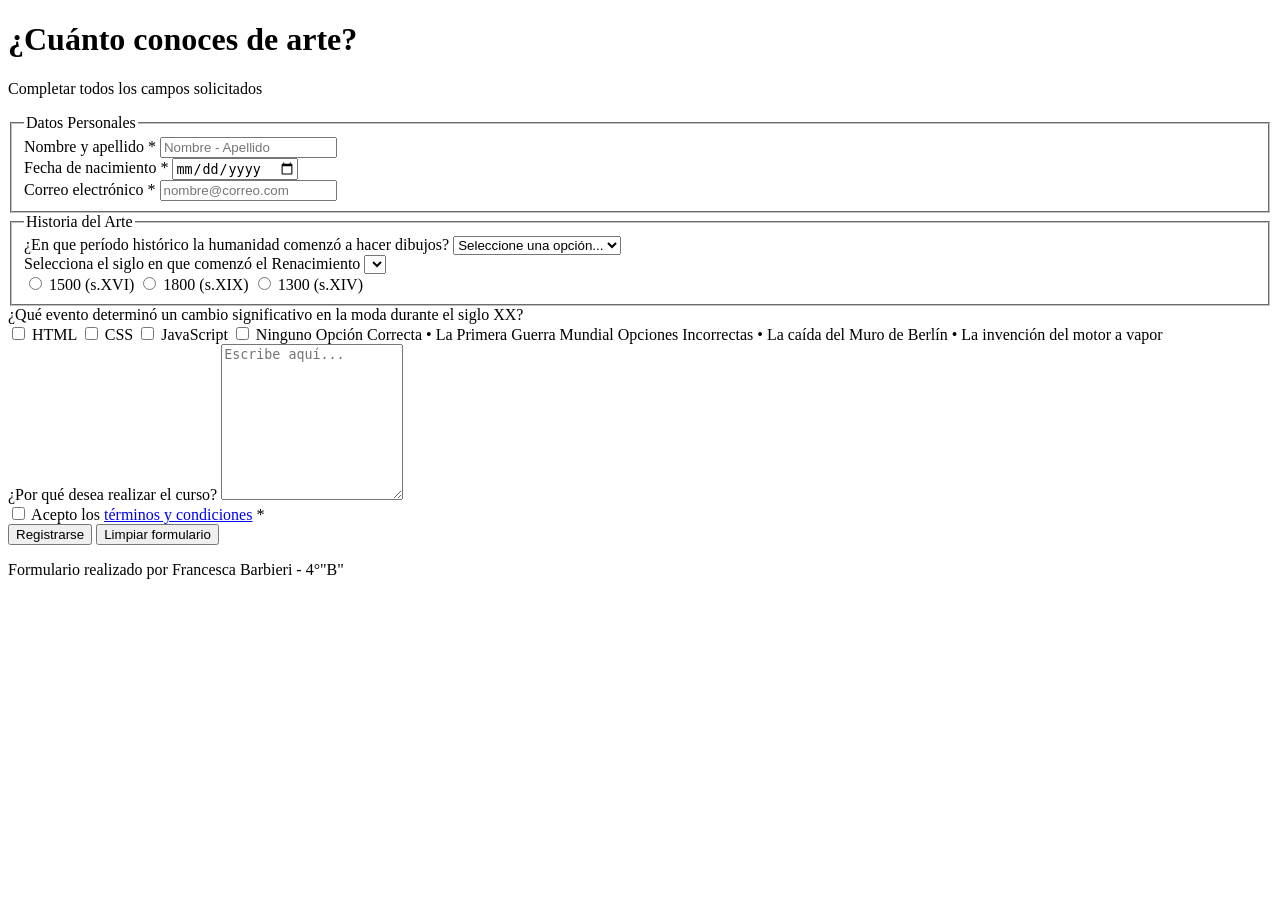
==== index.html @ 32c82951 "primer commit" ====
<!DOCTYPE html>
<html lang="en">
<head>
    <link href="estilo.css" rel="stylesheet" type="text/css" >
    <meta charset="UTF-8">
    <meta name="viewport" content="width=device-width, initial-scale=1.0">
    <title>Formulario</title>
</head>
<body>
    <DIV>
        <H1>¿Cuánto conoces de arte?</H1>
        <p>Completar todos los campos solicitados</p>
        <form action="#" method="POST" id="ejercicioForm">

            <fieldset>
                <legend>Datos Personales</legend>

                <div>
                    <label for="nombre y apellido">Nombre y apellido *</label>
                    <input type="text" id="nombre" name="nombre" placeholder="Nombre - Apellido" required>
                </div>

                <div>
                    <label for="fechaNacimiento">Fecha de nacimiento *</label>
                    <input type="date" id="fechaNacimiento" name="dia/mes/año" required>
                </div>                
                
                <div>
                    <label for="email">Correo electrónico *</label>
                    <input type="email" id="email" name="email" placeholder="nombre@correo.com" required>
                </div>

            </fieldset>
            
            <fieldset>
                <legend>Historia del Arte</legend>

                <div>
                    <label for="pregunta1">¿En que período histórico la humanidad comenzó a hacer dibujos?</label>
                    <select id="curso" name="curso" required>
                        <option value="">Seleccione una opción...</option>
                        <option value="PRG">Neolítico</option>
                        <option value="Ro">Edad de los Metales</option>
                        <option value="Sist">Edad Antigua</option>
                        <option value="Elec">Edad Media</option>
                        <option value="Elec">Edad Moderna</option>
                        <option value="Elec">Paleolítico</option>
                    </select>
                </div>

                    <label>Selecciona el siglo en que comenzó el Renacimiento</label>
                    <select id="turno" name="turno" required></select>
                    <div>
                        <label>
                            <input type="radio" name="turno" value="mañana">
                            1500 (s.XVI)
                        </label>
                        <label>
                            <input type="radio" name="turno" value="tarde">
                            1800 (s.XIX)
                        </label>
                        <label>
                            <input type="radio" name="turno" value="noche">
                            1300 (s.XIV)
                        </label>
                    </div>
                    </select>
                </div>

                    
                <div>
                    <label>¿Qué evento determinó un cambio significativo en la moda durante el siglo XX?</label>
                    <div>
                            <input type="checkbox" name="Conocimientos" value="HTML">
                            HTML
                        </label>
                        <label>
                            <input type="checkbox" name="Conocimientos" value="CSS">
                            CSS
                        </label>
                        <label>
                            <input type="checkbox" name="Conocimientos" value="JavaScript">
                            JavaScript
                        </label>
                        <label>
                            <input type="checkbox" name="Conocimientos" value="Ninguno">
                            Ninguno
                        </label>
                        
                        
                        Opción Correcta
• La Primera Guerra Mundial
Opciones Incorrectas
• La caída del Muro de Berlín
• La invención del motor a vapor


                    </div>

                    <div>
                    <label for="porque">¿Por qué desea realizar el curso?</label>
                    <textarea id="comentarios" name="comentarios" rows="10" placeholder="Escribe aquí..." required></textarea>
                </div>
            </fieldset>

            <fieldste>
            <div>
                <label>
                    <input type="checkbox" name="terminos" required>
                    Acepto los <a href="#">términos y condiciones</a> *
                </label>
            </div>

            </fieldste>

            <fieldste>
            <!-- Botones -->
            <div>
                <button type="submit">Registrarse</button>
                <button type="reset">Limpiar formulario</button>
            </div>
            </fieldste>
            
        </form>
    </DIV>
    <footer>
        <p>Formulario realizado por Francesca Barbieri - 4°"B"</p>
    </footer>
</body>
</html>
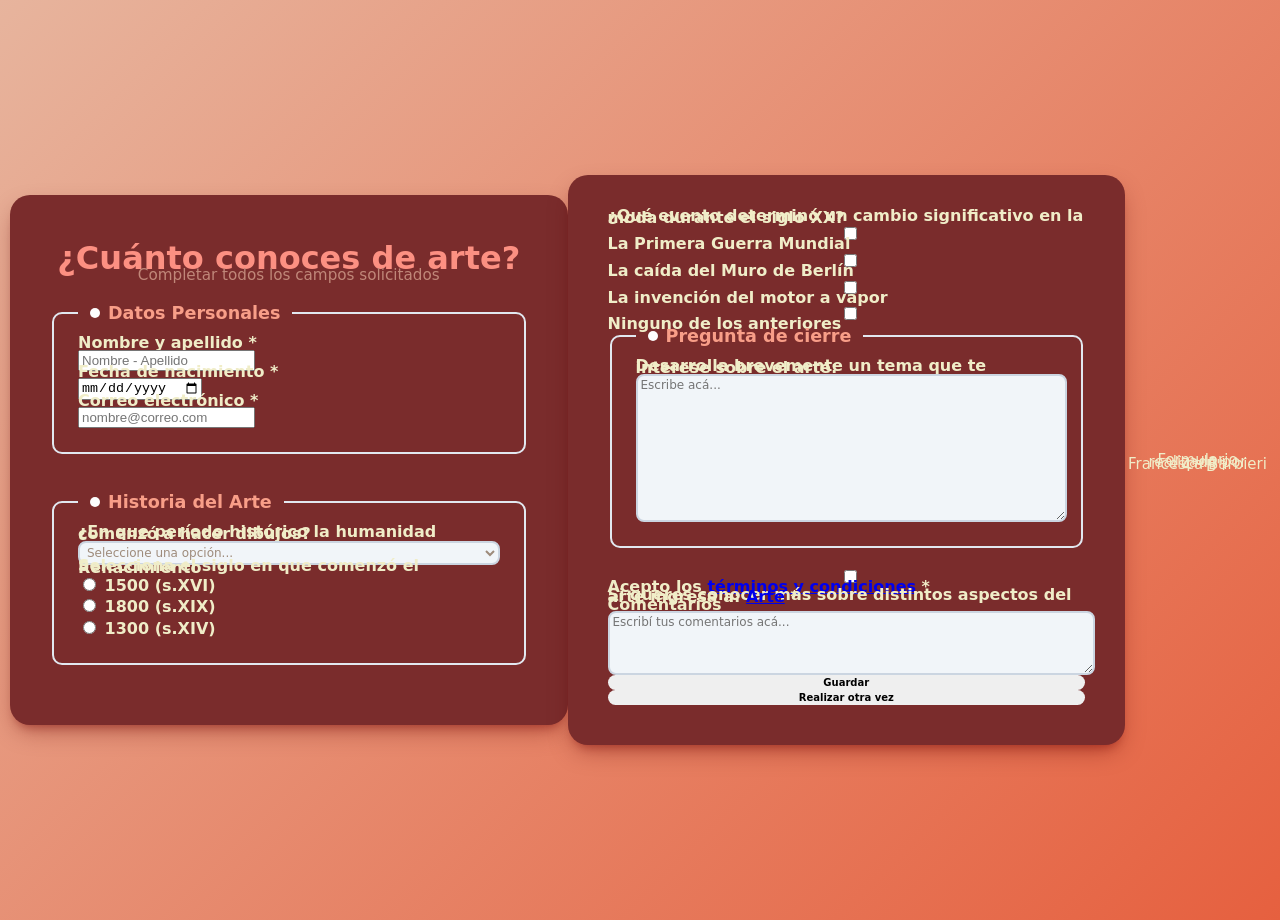
==== commit ad21e741: "segundo commit" ====
--- a/index.html
+++ b/index.html
@@ -4,7 +4,8 @@
     <link href="estilo.css" rel="stylesheet" type="text/css" >
     <meta charset="UTF-8">
     <meta name="viewport" content="width=device-width, initial-scale=1.0">
-    <title>Formulario</title>
+    <link rel="stylesheet" href="style.css">
+    <title>Formulario sobre Arte</title>
 </head>
 <body>
     <DIV>
@@ -49,82 +50,90 @@
                 </div>
 
                     <label>Selecciona el siglo en que comenzó el Renacimiento</label>
-                    <select id="turno" name="turno" required></select>
                     <div>
                         <label>
-                            <input type="radio" name="turno" value="mañana">
+                            <input type="radio" name="siglo" value="1500">
                             1500 (s.XVI)
                         </label>
                         <label>
-                            <input type="radio" name="turno" value="tarde">
+                            <input type="radio" name="siglo" value="1800">
                             1800 (s.XIX)
                         </label>
                         <label>
-                            <input type="radio" name="turno" value="noche">
+                            <input type="radio" name="siglo" value="1300">
                             1300 (s.XIV)
                         </label>
                     </div>
-                    </select>
                 </div>
 
                     
                 <div>
                     <label>¿Qué evento determinó un cambio significativo en la moda durante el siglo XX?</label>
                     <div>
-                            <input type="checkbox" name="Conocimientos" value="HTML">
-                            HTML
+                        <label>
+                            <input type="checkbox" name="evento" value="1GM">
+                            La Primera Guerra Mundial
                         </label>
                         <label>
-                            <input type="checkbox" name="Conocimientos" value="CSS">
-                            CSS
+                            <input type="checkbox" name="evento" value="Muro">
+                            La caída del Muro de Berlín
                         </label>
                         <label>
-                            <input type="checkbox" name="Conocimientos" value="JavaScript">
-                            JavaScript
+                            <input type="checkbox" name="evento" value="Motor">
+                            La invención del motor a vapor
                         </label>
                         <label>
-                            <input type="checkbox" name="Conocimientos" value="Ninguno">
-                            Ninguno
+                            <input type="checkbox" name="evento" value="Ninguno">
+                            Ninguno de los anteriores
                         </label>
                         
-                        
-                        Opción Correcta
-• La Primera Guerra Mundial
-Opciones Incorrectas
-• La caída del Muro de Berlín
-• La invención del motor a vapor
+                    </div>
+            </fieldset>
 
-
+                <fieldset>
+                    <legend>Pregunta de cierre</legend>
+                    <div>
+                    <label for="porque">Desarrolla brevemente un tema que te interese sobre el arte:</label>
+                    <textarea id="comentarios" name="comentarios" rows="10" placeholder="Escribe acá..." required></textarea>
                     </div>
 
-                    <div>
-                    <label for="porque">¿Por qué desea realizar el curso?</label>
-                    <textarea id="comentarios" name="comentarios" rows="10" placeholder="Escribe aquí..." required></textarea>
-                </div>
-            </fieldset>
-
-            <fieldste>
+                </fieldset>
             <div>
                 <label>
                     <input type="checkbox" name="terminos" required>
                     Acepto los <a href="#">términos y condiciones</a> *
                 </label>
+                <label>
+                    Si queres conocer más sobre distintos aspectos del arte ingresa a: <a href="https://www.bellasartes.gob.ar/coleccion/">Arte</a> *
+                </label>
+
             </div>
+
+
+            <div>
+                <label for="comentarios">Comentarios</label>
+                <textarea id="comentarios" name="comentarios" rows="4" placeholder="Escribí tus comentarios acá..."></textarea>
+            </div>
+
+            </fieldset>
 
             </fieldste>
 
             <fieldste>
-            <!-- Botones -->
+
             <div>
-                <button type="submit">Registrarse</button>
-                <button type="reset">Limpiar formulario</button>
+                <button type="submit">Guardar</button>
+                <button type="reset">Realizar otra vez</button>
             </div>
             </fieldste>
             
         </form>
     </DIV>
     <footer>
-        <p>Formulario realizado por Francesca Barbieri - 4°"B"</p>
-    </footer>
+    <p>Formulario realizado por Francesca Barbieri - 4°"B"</p>
+</footer>
+
 </body>
+
+
 </html>
--- a/style.css
+++ b/style.css
@@ -0,0 +1,180 @@
+
+
+*::before,
+*::after {
+    box-sizing: border-box; 
+    margin: 0;
+    padding: 0;
+}
+
+
+form {
+    display: flex;
+    flex-direction: column;   
+    gap: 3px;       
+}
+
+
+
+body {
+    height: auto;
+    font-family: 'Segoe UI', system-ui, -apple-system, sans-serif;
+    background: linear-gradient(135deg, #e7b49d 0%, #e6603f 100%); 
+    min-height: 100vh;          
+    display: flex;             
+    justify-content: center;    
+    align-items: center;      
+    padding: 2px;              
+    line-height: 2px;           
+    color: #461613;            
+}
+
+
+body > div {
+    background: #7a2c2c;              
+    border-radius: 20px;              
+    box-shadow: 0 10px 25px -5px rgba(95, 3, 3, 0.384),
+                0 8px 10px -6px rgba(134, 9, 9, 0.39); 
+    padding: 2.5rem;                 
+    width: 100%;                       
+    max-width: 650px;            
+}
+
+
+h1 {
+    font-size: 2rem;          
+    font-weight: 700;        
+    color: #fc9082;       
+    margin-bottom: 0.25rem;   
+    text-align: center;       
+}
+
+
+h1 + p {
+    text-align: center;
+    color: #c08779;           
+    margin-bottom: 2rem;      
+    font-size: 0.95rem;
+}
+
+form {
+    display: flex;
+    flex-direction: column;  
+    gap: 1.5rem;           
+}
+
+fieldset {
+    border: 2px solid #e2e8f0;        
+    border-radius: 10px;                 
+    padding: 1.5rem;                      
+}
+
+fieldset:hover {
+    border-color: #cbd5e1;  
+}
+
+
+legend {
+    font-weight: 700;        
+    font-size: 1.1rem;       
+    color: #f89e88;          
+    padding: 0 0.75rem;       
+    display: flex;
+    align-items: center;      
+    gap: 0.5rem;              
+}
+
+legend::before {
+    content: '';             
+    display: inline-block;    
+    width: 10px;
+    height: 10px;
+    background: #fdfdfd;      
+    border-radius: 50%;
+}
+
+
+fieldset{
+    margin-bottom: 1.2rem;    
+}
+
+label {
+    display: block;           
+    font-weight: 600;         
+    color: #f0edc8;           
+    margin-bottom: 0.35rem;   
+    cursor: pointer;          
+}
+
+
+
+input[type="checkbox"],
+select,
+textarea {
+    width: 100%;                      
+    padding: 2px 3px;             
+    border: 2px solid #cbd5e1;         
+    border-radius: 8px;             
+    font-size: 12px;
+    font-family: inherit;             
+    color: #9e8b7b;
+    background: #f1f5f9;               
+    outline: none;   
+}                
+
+fieldset:hover {
+    border-color: #505153; 
+}
+
+button {
+    height: 100%;
+    width: 100%;
+    font-family: inherit;         
+    font-size: 10px;              
+    font-weight: 600;              
+    padding:2px 3px;        
+    border: none;
+    border-radius: 10px;          
+    cursor: pointer;               
+    display: inline-flex;
+    align-items: center;
+    justify-content: center;
+    gap: 3px;
+}
+
+@media (max-width: 600px) {
+    body {
+        padding: 2px;         
+    }
+
+    body > div {
+        padding: 2px;          
+        border-radius: 16px;      
+    }
+
+    h1 {
+        font-size: 17px;        
+    }
+
+    fieldset {
+        padding: 2px;      
+    }
+
+    fieldset > div > div {
+        flex-direction: column; 
+        gap: 3px;
+    }
+
+    button {
+        max-width: 100% ;
+        width: 100%;
+    }
+}
+
+
+footer {
+    text-align: center;
+    font-size:15px;
+    color: #f0edc8;
+    margin-top: 5px;
+}
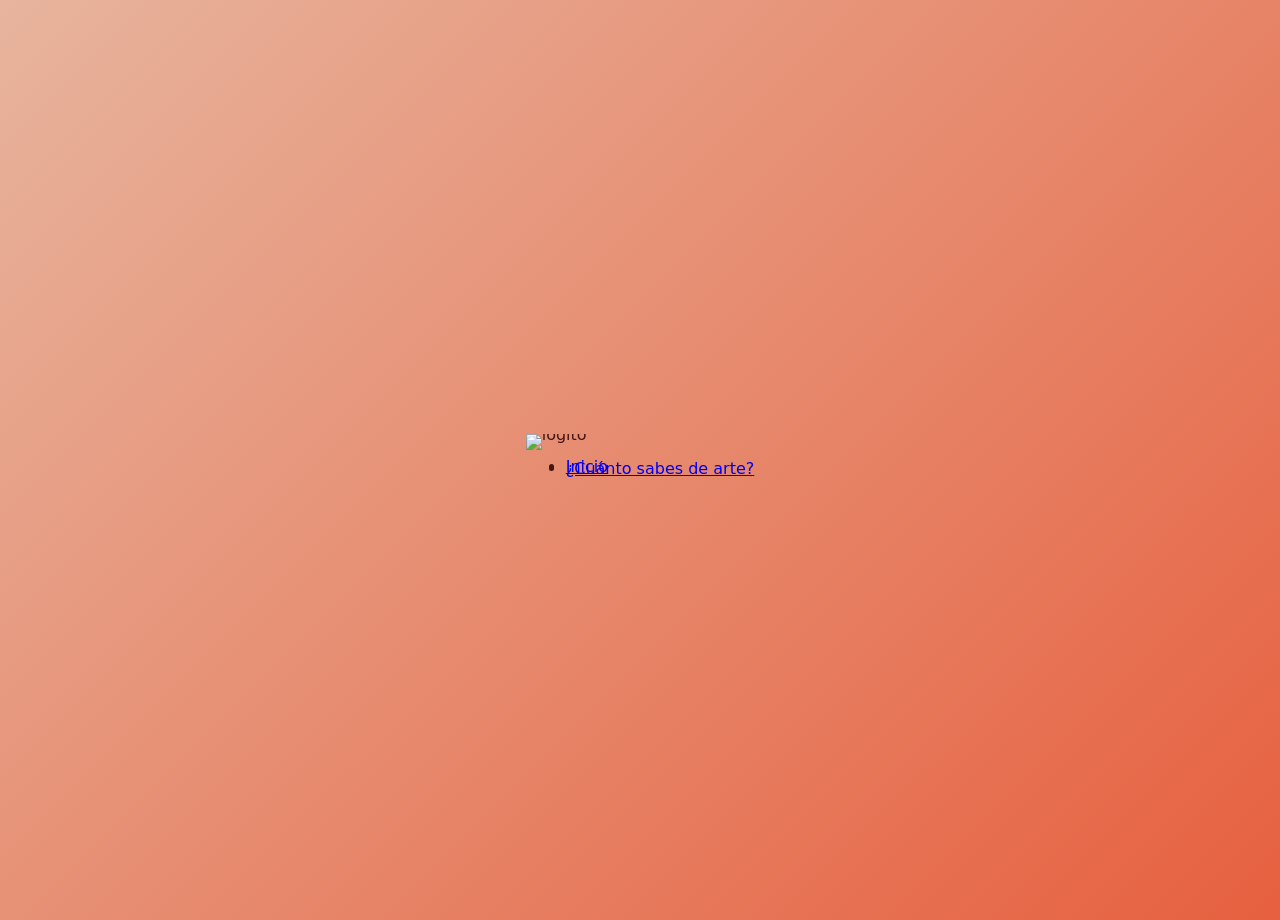
==== commit e6e9f669: "tercer commit" ====
--- a/index.html
+++ b/index.html
@@ -1,139 +1,22 @@
 <!DOCTYPE html>
 <html lang="en">
 <head>
-    <link href="estilo.css" rel="stylesheet" type="text/css" >
     <meta charset="UTF-8">
     <meta name="viewport" content="width=device-width, initial-scale=1.0">
-    <link rel="stylesheet" href="style.css">
-    <title>Formulario sobre Arte</title>
+    <title>Formulario de Arte</title>    <link rel="stylesheet" href="style.css">    <link rel="stylesheet" href="style.css?v=2">
 </head>
 <body>
-    <DIV>
-        <H1>¿Cuánto conoces de arte?</H1>
-        <p>Completar todos los campos solicitados</p>
-        <form action="#" method="POST" id="ejercicioForm">
 
-            <fieldset>
-                <legend>Datos Personales</legend>
-
-                <div>
-                    <label for="nombre y apellido">Nombre y apellido *</label>
-                    <input type="text" id="nombre" name="nombre" placeholder="Nombre - Apellido" required>
-                </div>
-
-                <div>
-                    <label for="fechaNacimiento">Fecha de nacimiento *</label>
-                    <input type="date" id="fechaNacimiento" name="dia/mes/año" required>
-                </div>                
-                
-                <div>
-                    <label for="email">Correo electrónico *</label>
-                    <input type="email" id="email" name="email" placeholder="nombre@correo.com" required>
-                </div>
-
-            </fieldset>
-            
-            <fieldset>
-                <legend>Historia del Arte</legend>
-
-                <div>
-                    <label for="pregunta1">¿En que período histórico la humanidad comenzó a hacer dibujos?</label>
-                    <select id="curso" name="curso" required>
-                        <option value="">Seleccione una opción...</option>
-                        <option value="PRG">Neolítico</option>
-                        <option value="Ro">Edad de los Metales</option>
-                        <option value="Sist">Edad Antigua</option>
-                        <option value="Elec">Edad Media</option>
-                        <option value="Elec">Edad Moderna</option>
-                        <option value="Elec">Paleolítico</option>
-                    </select>
-                </div>
-
-                    <label>Selecciona el siglo en que comenzó el Renacimiento</label>
-                    <div>
-                        <label>
-                            <input type="radio" name="siglo" value="1500">
-                            1500 (s.XVI)
-                        </label>
-                        <label>
-                            <input type="radio" name="siglo" value="1800">
-                            1800 (s.XIX)
-                        </label>
-                        <label>
-                            <input type="radio" name="siglo" value="1300">
-                            1300 (s.XIV)
-                        </label>
-                    </div>
-                </div>
-
-                    
-                <div>
-                    <label>¿Qué evento determinó un cambio significativo en la moda durante el siglo XX?</label>
-                    <div>
-                        <label>
-                            <input type="checkbox" name="evento" value="1GM">
-                            La Primera Guerra Mundial
-                        </label>
-                        <label>
-                            <input type="checkbox" name="evento" value="Muro">
-                            La caída del Muro de Berlín
-                        </label>
-                        <label>
-                            <input type="checkbox" name="evento" value="Motor">
-                            La invención del motor a vapor
-                        </label>
-                        <label>
-                            <input type="checkbox" name="evento" value="Ninguno">
-                            Ninguno de los anteriores
-                        </label>
-                        
-                    </div>
-            </fieldset>
-
-                <fieldset>
-                    <legend>Pregunta de cierre</legend>
-                    <div>
-                    <label for="porque">Desarrolla brevemente un tema que te interese sobre el arte:</label>
-                    <textarea id="comentarios" name="comentarios" rows="10" placeholder="Escribe acá..." required></textarea>
-                    </div>
-
-                </fieldset>
-            <div>
-                <label>
-                    <input type="checkbox" name="terminos" required>
-                    Acepto los <a href="#">términos y condiciones</a> *
-                </label>
-                <label>
-                    Si queres conocer más sobre distintos aspectos del arte ingresa a: <a href="https://www.bellasartes.gob.ar/coleccion/">Arte</a> *
-                </label>
-
+    <section>
+        <nav class="navbar">
+            <div class="logo" id="loguito">
+            <img src="" width="80" height="70" alt="logito" />
             </div>
 
-
             <div>
-                <label for="comentarios">Comentarios</label>
-                <textarea id="comentarios" name="comentarios" rows="4" placeholder="Escribí tus comentarios acá..."></textarea>
+            <ul class="nav-links" id="paginas">
+                <li><a href="index.html">Inicio</a></li>
+                <li><a href="formulario.html">¿Cuánto sabes de arte?</a></li>
             </div>
-
-            </fieldset>
-
-            </fieldste>
-
-            <fieldste>
-
-            <div>
-                <button type="submit">Guardar</button>
-                <button type="reset">Realizar otra vez</button>
-            </div>
-            </fieldste>
-            
-        </form>
-    </DIV>
-    <footer>
-    <p>Formulario realizado por Francesca Barbieri - 4°"B"</p>
-</footer>
-
-</body>
-
-
-</html>+        </nav>
+    </section>
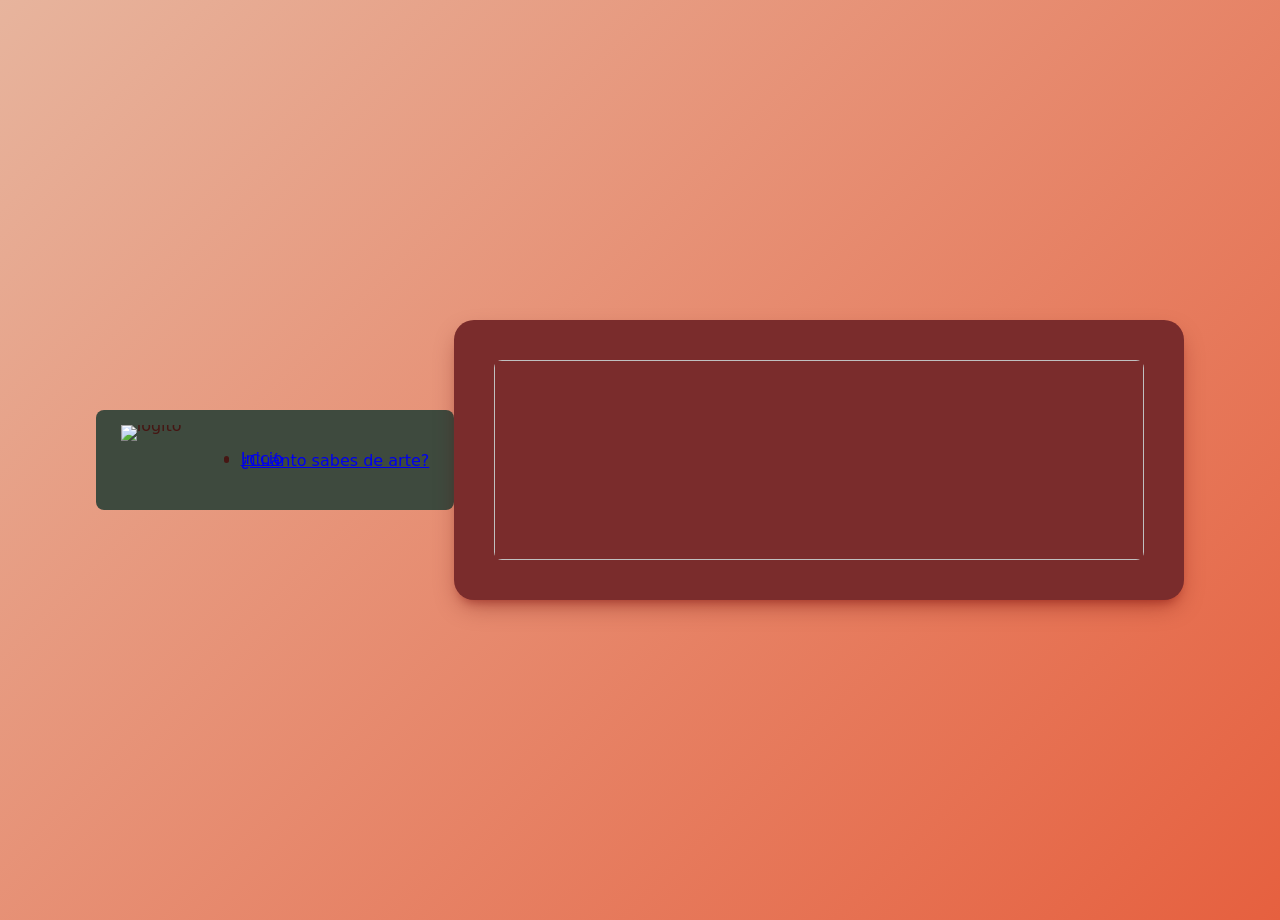
==== commit 3a3f3c58: "cuarto commit" ====
--- a/index.html
+++ b/index.html
@@ -19,4 +19,9 @@
                 <li><a href="formulario.html">¿Cuánto sabes de arte?</a></li>
             </div>
         </nav>
-    </section>+    </section>
+
+    <div id="banner">
+        <img src=" " alt="">
+    </div>
+</body>
--- a/style.css
+++ b/style.css
@@ -14,7 +14,27 @@
     gap: 3px;       
 }
 
-
+.navbar {
+    display: flex;
+    justify-content: space-between; 
+    align-items: center;         
+    background: #3E4A3E;         
+    border-radius: 8px;          
+    padding: 15px 25px;          
+}
+
+#loguito {
+    display: flex;
+    align-items:flex-start;
+}
+
+#banner img {
+    display: flex;
+    align-items: flex-end;
+    width:100%;
+    height:200px;
+    border-radius: 8px;
+}
 
 body {
     height: auto;
--- a/style.css
+++ b/style.css
@@ -14,7 +14,27 @@
     gap: 3px;       
 }
 
-
+.navbar {
+    display: flex;
+    justify-content: space-between; 
+    align-items: center;         
+    background: #3E4A3E;         
+    border-radius: 8px;          
+    padding: 15px 25px;          
+}
+
+#loguito {
+    display: flex;
+    align-items:flex-start;
+}
+
+#banner img {
+    display: flex;
+    align-items: flex-end;
+    width:100%;
+    height:200px;
+    border-radius: 8px;
+}
 
 body {
     height: auto;
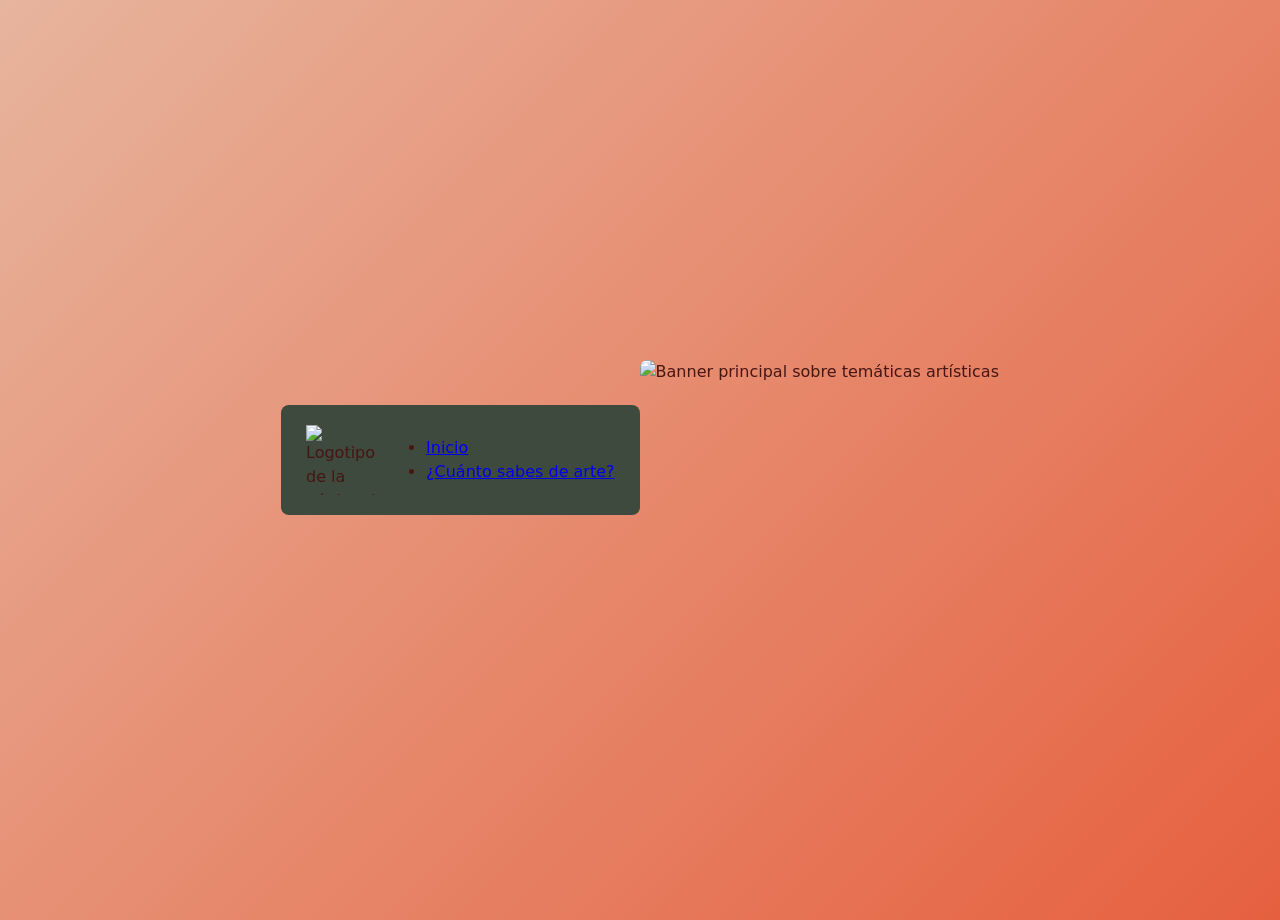
==== commit 948f5da5: "sexto commit" ====
--- a/index.html
+++ b/index.html
@@ -1,27 +1,32 @@
-<!DOCTYPE html>
-<html lang="en">
+ <!DOCTYPE html>
+<html lang="es">
 <head>
     <meta charset="UTF-8">
     <meta name="viewport" content="width=device-width, initial-scale=1.0">
-    <title>Formulario de Arte</title>    <link rel="stylesheet" href="style.css">    <link rel="stylesheet" href="style.css?v=2">
+    <title>Formulario de Arte</title>    
+    <link rel="stylesheet" href="style.css?v=2">
 </head>
 <body>
 
     <section>
         <nav class="navbar">
             <div class="logo" id="loguito">
-            <img src="" width="80" height="70" alt="logito" />
+                <img src="logo.png" width="80" height="70" alt="Logotipo de la página de arte" />
             </div>
 
             <div>
-            <ul class="nav-links" id="paginas">
-                <li><a href="index.html">Inicio</a></li>
-                <li><a href="formulario.html">¿Cuánto sabes de arte?</a></li>
+                <ul class="nav-links" id="paginas">
+                    <li><a href="index.html">Inicio</a></li>
+                    <li><a href="formulario.html">¿Cuánto sabes de arte?</a></li>
+                </ul> 
             </div>
         </nav>
     </section>
 
-    <div id="banner">
-        <img src=" " alt="">
-    </div>
-</body>+   
+    <main id="banner">
+        <img src="banner.jpg" alt="Banner principal sobre temáticas artísticas">
+    </main>
+
+</body>
+</html>
--- a/style.css
+++ b/style.css
@@ -1,4 +1,3 @@
-
 
 *::before,
 *::after {
@@ -7,11 +6,43 @@
     padding: 0;
 }
 
-
-form {
-    display: flex;
-    flex-direction: column;   
-    gap: 3px;       
+#contenedor {
+    margin: auto;  
+    height: auto; 
+    width: 95%; 
+}
+
+#encabezado {
+    background-color: #9e6d45;  
+    height: 100px; 
+}
+
+
+#encabezado ul {
+    float: right;  
+    height: 80px;  
+    width: 100%; 
+    max-width: 1200px; 
+    margin-top: 10px;  
+    display: flex;
+    align-items: center;      
+    justify-content: flex-end; 
+}
+
+
+#encabezado ul li {
+    width: 200px;  
+    list-style-type: none;  
+    text-align: center;  
+}
+
+#encabezado ul li a {
+    font-family: "Arial Black", Gadget, sans-serif;  
+    font-size: 14px; 
+    font-weight: 600; 
+    text-transform: uppercase;  
+    color: #FFF; 
+    text-decoration: none;  
 }
 
 .navbar {
@@ -25,16 +56,17 @@
 
 #loguito {
     display: flex;
-    align-items:flex-start;
+    align-items: flex-start;
 }
 
 #banner img {
     display: flex;
     align-items: flex-end;
-    width:100%;
-    height:200px;
+    width: 100%;
+    height: 200px;
     border-radius: 8px;
 }
+
 
 body {
     height: auto;
@@ -45,10 +77,9 @@
     justify-content: center;    
     align-items: center;      
     padding: 2px;              
-    line-height: 2px;           
+    line-height: 1.5;         
     color: #461613;            
 }
-
 
 body > div {
     background: #7a2c2c;              
@@ -60,7 +91,6 @@
     max-width: 650px;            
 }
 
-
 h1 {
     font-size: 2rem;          
     font-weight: 700;        
@@ -69,7 +99,6 @@
     text-align: center;       
 }
 
-
 h1 + p {
     text-align: center;
     color: #c08779;           
@@ -87,12 +116,12 @@
     border: 2px solid #e2e8f0;        
     border-radius: 10px;                 
     padding: 1.5rem;                      
+    margin-bottom: 1.2rem;    
 }
 
 fieldset:hover {
-    border-color: #cbd5e1;  
-}
-
+    border-color: #505153; 
+}
 
 legend {
     font-weight: 700;        
@@ -113,11 +142,6 @@
     border-radius: 50%;
 }
 
-
-fieldset{
-    margin-bottom: 1.2rem;    
-}
-
 label {
     display: block;           
     font-weight: 600;         
@@ -126,63 +150,84 @@
     cursor: pointer;          
 }
 
-
-
-input[type="checkbox"],
 select,
 textarea {
     width: 100%;                      
-    padding: 2px 3px;             
+    padding: 6px 10px;           
     border: 2px solid #cbd5e1;         
     border-radius: 8px;             
-    font-size: 12px;
+    font-size: 14px;
     font-family: inherit;             
     color: #9e8b7b;
     background: #f1f5f9;               
     outline: none;   
 }                
 
-fieldset:hover {
-    border-color: #505153; 
+
+input[type="text"], input[type="email"], input[type="date"] {
+    width: 100%;
+    padding: 6px 10px;
+    border: 2px solid #cbd5e1;
+    border-radius: 8px;
+    background: #f1f5f9;
+}
+
+
+input[type="checkbox"] {
+    width: auto;
+    margin-right: 8px;
+    cursor: pointer;
+}
+
+input[type="radio"] {
+    width: auto;
+    margin-right: 8px;
+    cursor: pointer;
+}
+
+.checkbox-group {
+    display: flex;
+    align-items: center;
+    gap: 8px;
 }
 
 button {
-    height: 100%;
+    height: auto; 
     width: 100%;
     font-family: inherit;         
-    font-size: 10px;              
+    font-size: 14px;              
     font-weight: 600;              
-    padding:2px 3px;        
+    padding: 10px 15px;       
     border: none;
     border-radius: 10px;          
     cursor: pointer;               
     display: inline-flex;
     align-items: center;
     justify-content: center;
-    gap: 3px;
+    gap: 5px;
 }
 
 @media (max-width: 600px) {
     body {
-        padding: 2px;         
+        padding: 10px;         
     }
 
     body > div {
-        padding: 2px;          
+        padding: 1.5rem;          
         border-radius: 16px;      
     }
 
     h1 {
-        font-size: 17px;        
+        font-size: 22px;        
     }
 
     fieldset {
-        padding: 2px;      
+        padding: 1rem;      
     }
 
     fieldset > div > div {
         flex-direction: column; 
-        gap: 3px;
+        gap: 8px;
     }
 
     button {
@@ -191,10 +236,9 @@
     }
 }
 
-
 footer {
     text-align: center;
-    font-size:15px;
+    font-size: 15px;
     color: #f0edc8;
-    margin-top: 5px;
-}+    margin-top: 15px;
+}
